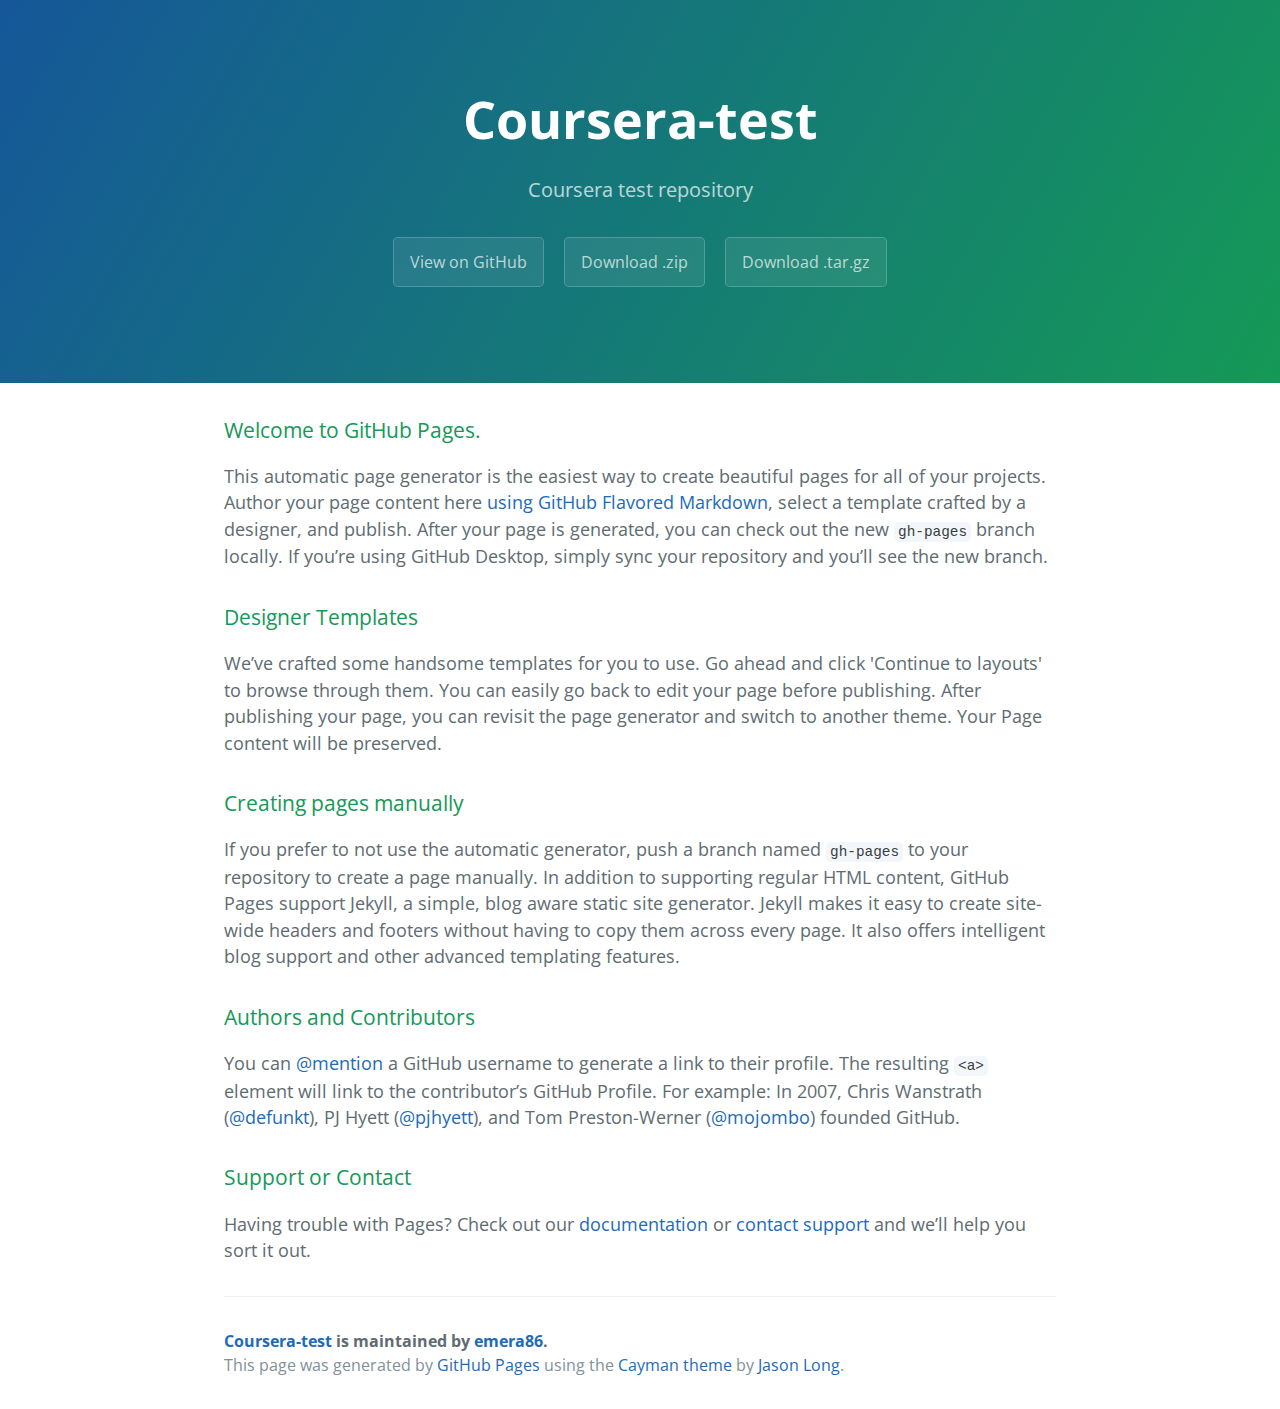
==== index.html @ e464d07b "Create gh-pages branch via GitHub" ====
<!DOCTYPE html>
<html lang="en-us">
  <head>
    <meta charset="UTF-8">
    <title>Coursera-test by emera86</title>
    <meta name="viewport" content="width=device-width, initial-scale=1">
    <link rel="stylesheet" type="text/css" href="stylesheets/normalize.css" media="screen">
    <link href='https://fonts.googleapis.com/css?family=Open+Sans:400,700' rel='stylesheet' type='text/css'>
    <link rel="stylesheet" type="text/css" href="stylesheets/stylesheet.css" media="screen">
    <link rel="stylesheet" type="text/css" href="stylesheets/github-light.css" media="screen">
  </head>
  <body>
    <section class="page-header">
      <h1 class="project-name">Coursera-test</h1>
      <h2 class="project-tagline">Coursera test repository</h2>
      <a href="https://github.com/emera86/coursera-test" class="btn">View on GitHub</a>
      <a href="https://github.com/emera86/coursera-test/zipball/master" class="btn">Download .zip</a>
      <a href="https://github.com/emera86/coursera-test/tarball/master" class="btn">Download .tar.gz</a>
    </section>

    <section class="main-content">
      <h3>
<a id="welcome-to-github-pages" class="anchor" href="#welcome-to-github-pages" aria-hidden="true"><span aria-hidden="true" class="octicon octicon-link"></span></a>Welcome to GitHub Pages.</h3>

<p>This automatic page generator is the easiest way to create beautiful pages for all of your projects. Author your page content here <a href="https://guides.github.com/features/mastering-markdown/">using GitHub Flavored Markdown</a>, select a template crafted by a designer, and publish. After your page is generated, you can check out the new <code>gh-pages</code> branch locally. If you’re using GitHub Desktop, simply sync your repository and you’ll see the new branch.</p>

<h3>
<a id="designer-templates" class="anchor" href="#designer-templates" aria-hidden="true"><span aria-hidden="true" class="octicon octicon-link"></span></a>Designer Templates</h3>

<p>We’ve crafted some handsome templates for you to use. Go ahead and click 'Continue to layouts' to browse through them. You can easily go back to edit your page before publishing. After publishing your page, you can revisit the page generator and switch to another theme. Your Page content will be preserved.</p>

<h3>
<a id="creating-pages-manually" class="anchor" href="#creating-pages-manually" aria-hidden="true"><span aria-hidden="true" class="octicon octicon-link"></span></a>Creating pages manually</h3>

<p>If you prefer to not use the automatic generator, push a branch named <code>gh-pages</code> to your repository to create a page manually. In addition to supporting regular HTML content, GitHub Pages support Jekyll, a simple, blog aware static site generator. Jekyll makes it easy to create site-wide headers and footers without having to copy them across every page. It also offers intelligent blog support and other advanced templating features.</p>

<h3>
<a id="authors-and-contributors" class="anchor" href="#authors-and-contributors" aria-hidden="true"><span aria-hidden="true" class="octicon octicon-link"></span></a>Authors and Contributors</h3>

<p>You can <a href="https://help.github.com/articles/basic-writing-and-formatting-syntax/#mentioning-users-and-teams" class="user-mention">@mention</a> a GitHub username to generate a link to their profile. The resulting <code>&lt;a&gt;</code> element will link to the contributor’s GitHub Profile. For example: In 2007, Chris Wanstrath (<a href="https://github.com/defunkt" class="user-mention">@defunkt</a>), PJ Hyett (<a href="https://github.com/pjhyett" class="user-mention">@pjhyett</a>), and Tom Preston-Werner (<a href="https://github.com/mojombo" class="user-mention">@mojombo</a>) founded GitHub.</p>

<h3>
<a id="support-or-contact" class="anchor" href="#support-or-contact" aria-hidden="true"><span aria-hidden="true" class="octicon octicon-link"></span></a>Support or Contact</h3>

<p>Having trouble with Pages? Check out our <a href="https://help.github.com/pages">documentation</a> or <a href="https://github.com/contact">contact support</a> and we’ll help you sort it out.</p>

      <footer class="site-footer">
        <span class="site-footer-owner"><a href="https://github.com/emera86/coursera-test">Coursera-test</a> is maintained by <a href="https://github.com/emera86">emera86</a>.</span>

        <span class="site-footer-credits">This page was generated by <a href="https://pages.github.com">GitHub Pages</a> using the <a href="https://github.com/jasonlong/cayman-theme">Cayman theme</a> by <a href="https://twitter.com/jasonlong">Jason Long</a>.</span>
      </footer>

    </section>

  
  </body>
</html>
---- stylesheets/stylesheet.css ----
* {
  box-sizing: border-box; }

body {
  padding: 0;
  margin: 0;
  font-family: "Open Sans", "Helvetica Neue", Helvetica, Arial, sans-serif;
  font-size: 16px;
  line-height: 1.5;
  color: #606c71; }

a {
  color: #1e6bb8;
  text-decoration: none; }
  a:hover {
    text-decoration: underline; }

.btn {
  display: inline-block;
  margin-bottom: 1rem;
  color: rgba(255, 255, 255, 0.7);
  background-color: rgba(255, 255, 255, 0.08);
  border-color: rgba(255, 255, 255, 0.2);
  border-style: solid;
  border-width: 1px;
  border-radius: 0.3rem;
  transition: color 0.2s, background-color 0.2s, border-color 0.2s; }
  .btn + .btn {
    margin-left: 1rem; }

.btn:hover {
  color: rgba(255, 255, 255, 0.8);
  text-decoration: none;
  background-color: rgba(255, 255, 255, 0.2);
  border-color: rgba(255, 255, 255, 0.3); }

@media screen and (min-width: 64em) {
  .btn {
    padding: 0.75rem 1rem; } }

@media screen and (min-width: 42em) and (max-width: 64em) {
  .btn {
    padding: 0.6rem 0.9rem;
    font-size: 0.9rem; } }

@media screen and (max-width: 42em) {
  .btn {
    display: block;
    width: 100%;
    padding: 0.75rem;
    font-size: 0.9rem; }
    .btn + .btn {
      margin-top: 1rem;
      margin-left: 0; } }

.page-header {
  color: #fff;
  text-align: center;
  background-color: #159957;
  background-image: linear-gradient(120deg, #155799, #159957); }

@media screen and (min-width: 64em) {
  .page-header {
    padding: 5rem 6rem; } }

@media screen and (min-width: 42em) and (max-width: 64em) {
  .page-header {
    padding: 3rem 4rem; } }

@media screen and (max-width: 42em) {
  .page-header {
    padding: 2rem 1rem; } }

.project-name {
  margin-top: 0;
  margin-bottom: 0.1rem; }

@media screen and (min-width: 64em) {
  .project-name {
    font-size: 3.25rem; } }

@media screen and (min-width: 42em) and (max-width: 64em) {
  .project-name {
    font-size: 2.25rem; } }

@media screen and (max-width: 42em) {
  .project-name {
    font-size: 1.75rem; } }

.project-tagline {
  margin-bottom: 2rem;
  font-weight: normal;
  opacity: 0.7; }

@media screen and (min-width: 64em) {
  .project-tagline {
    font-size: 1.25rem; } }

@media screen and (min-width: 42em) and (max-width: 64em) {
  .project-tagline {
    font-size: 1.15rem; } }

@media screen and (max-width: 42em) {
  .project-tagline {
    font-size: 1rem; } }

.main-content :first-child {
  margin-top: 0; }
.main-content img {
  max-width: 100%; }
.main-content h1, .main-content h2, .main-content h3, .main-content h4, .main-content h5, .main-content h6 {
  margin-top: 2rem;
  margin-bottom: 1rem;
  font-weight: normal;
  color: #159957; }
.main-content p {
  margin-bottom: 1em; }
.main-content code {
  padding: 2px 4px;
  font-family: Consolas, "Liberation Mono", Menlo, Courier, monospace;
  font-size: 0.9rem;
  color: #383e41;
  background-color: #f3f6fa;
  border-radius: 0.3rem; }
.main-content pre {
  padding: 0.8rem;
  margin-top: 0;
  margin-bottom: 1rem;
  font: 1rem Consolas, "Liberation Mono", Menlo, Courier, monospace;
  color: #567482;
  word-wrap: normal;
  background-color: #f3f6fa;
  border: solid 1px #dce6f0;
  border-radius: 0.3rem; }
  .main-content pre > code {
    padding: 0;
    margin: 0;
    font-size: 0.9rem;
    color: #567482;
    word-break: normal;
    white-space: pre;
    background: transparent;
    border: 0; }
.main-content .highlight {
  margin-bottom: 1rem; }
  .main-content .highlight pre {
    margin-bottom: 0;
    word-break: normal; }
.main-content .highlight pre, .main-content pre {
  padding: 0.8rem;
  overflow: auto;
  font-size: 0.9rem;
  line-height: 1.45;
  border-radius: 0.3rem; }
.main-content pre code, .main-content pre tt {
  display: inline;
  max-width: initial;
  padding: 0;
  margin: 0;
  overflow: initial;
  line-height: inherit;
  word-wrap: normal;
  background-color: transparent;
  border: 0; }
  .main-content pre code:before, .main-content pre code:after, .main-content pre tt:before, .main-content pre tt:after {
    content: normal; }
.main-content ul, .main-content ol {
  margin-top: 0; }
.main-content blockquote {
  padding: 0 1rem;
  margin-left: 0;
  color: #819198;
  border-left: 0.3rem solid #dce6f0; }
  .main-content blockquote > :first-child {
    margin-top: 0; }
  .main-content blockquote > :last-child {
    margin-bottom: 0; }
.main-content table {
  display: block;
  width: 100%;
  overflow: auto;
  word-break: normal;
  word-break: keep-all; }
  .main-content table th {
    font-weight: bold; }
  .main-content table th, .main-content table td {
    padding: 0.5rem 1rem;
    border: 1px solid #e9ebec; }
.main-content dl {
  padding: 0; }
  .main-content dl dt {
    padding: 0;
    margin-top: 1rem;
    font-size: 1rem;
    font-weight: bold; }
  .main-content dl dd {
    padding: 0;
    margin-bottom: 1rem; }
.main-content hr {
  height: 2px;
  padding: 0;
  margin: 1rem 0;
  background-color: #eff0f1;
  border: 0; }

@media screen and (min-width: 64em) {
  .main-content {
    max-width: 64rem;
    padding: 2rem 6rem;
    margin: 0 auto;
    font-size: 1.1rem; } }

@media screen and (min-width: 42em) and (max-width: 64em) {
  .main-content {
    padding: 2rem 4rem;
    font-size: 1.1rem; } }

@media screen and (max-width: 42em) {
  .main-content {
    padding: 2rem 1rem;
    font-size: 1rem; } }

.site-footer {
  padding-top: 2rem;
  margin-top: 2rem;
  border-top: solid 1px #eff0f1; }

.site-footer-owner {
  display: block;
  font-weight: bold; }

.site-footer-credits {
  color: #819198; }

@media screen and (min-width: 64em) {
  .site-footer {
    font-size: 1rem; } }

@media screen and (min-width: 42em) and (max-width: 64em) {
  .site-footer {
    font-size: 1rem; } }

@media screen and (max-width: 42em) {
  .site-footer {
    font-size: 0.9rem; } }
---- stylesheets/github-light.css ----
/*
The MIT License (MIT)

Copyright (c) 2015 GitHub, Inc.

Permission is hereby granted, free of charge, to any person obtaining a copy
of this software and associated documentation files (the "Software"), to deal
in the Software without restriction, including without limitation the rights
to use, copy, modify, merge, publish, distribute, sublicense, and/or sell
copies of the Software, and to permit persons to whom the Software is
furnished to do so, subject to the following conditions:

The above copyright notice and this permission notice shall be included in all
copies or substantial portions of the Software.

THE SOFTWARE IS PROVIDED "AS IS", WITHOUT WARRANTY OF ANY KIND, EXPRESS OR
IMPLIED, INCLUDING BUT NOT LIMITED TO THE WARRANTIES OF MERCHANTABILITY,
FITNESS FOR A PARTICULAR PURPOSE AND NONINFRINGEMENT. IN NO EVENT SHALL THE
AUTHORS OR COPYRIGHT HOLDERS BE LIABLE FOR ANY CLAIM, DAMAGES OR OTHER
LIABILITY, WHETHER IN AN ACTION OF CONTRACT, TORT OR OTHERWISE, ARISING FROM,
OUT OF OR IN CONNECTION WITH THE SOFTWARE OR THE USE OR OTHER DEALINGS IN THE
SOFTWARE.

*/

.pl-c /* comment */ {
  color: #969896;
}

.pl-c1      /* constant, markup.raw, meta.diff.header, meta.module-reference, meta.property-name, support, support.constant, support.variable, variable.other.constant */,
.pl-s .pl-v /* string variable */ {
  color: #0086b3;
}

.pl-e  /* entity */,
.pl-en /* entity.name */ {
  color: #795da3;
}

.pl-s .pl-s1 /* string source */,
.pl-smi      /* storage.modifier.import, storage.modifier.package, storage.type.java, variable.other, variable.parameter.function */ {
  color: #333;
}

.pl-ent /* entity.name.tag */ {
  color: #63a35c;
}

.pl-k /* keyword, storage, storage.type */ {
  color: #a71d5d;
}

.pl-pds              /* punctuation.definition.string, string.regexp.character-class */,
.pl-s                /* string */,
.pl-s .pl-pse .pl-s1 /* string punctuation.section.embedded source */,
.pl-sr               /* string.regexp */,
.pl-sr .pl-cce       /* string.regexp constant.character.escape */,
.pl-sr .pl-sra       /* string.regexp string.regexp.arbitrary-repitition */,
.pl-sr .pl-sre       /* string.regexp source.ruby.embedded */ {
  color: #183691;
}

.pl-v /* variable */ {
  color: #ed6a43;
}

.pl-id /* invalid.deprecated */ {
  color: #b52a1d;
}

.pl-ii /* invalid.illegal */ {
  background-color: #b52a1d;
  color: #f8f8f8;
}

.pl-sr .pl-cce /* string.regexp constant.character.escape */ {
  color: #63a35c;
  font-weight: bold;
}

.pl-ml /* markup.list */ {
  color: #693a17;
}

.pl-mh        /* markup.heading */,
.pl-mh .pl-en /* markup.heading entity.name */,
.pl-ms        /* meta.separator */ {
  color: #1d3e81;
  font-weight: bold;
}

.pl-mq /* markup.quote */ {
  color: #008080;
}

.pl-mi /* markup.italic */ {
  color: #333;
  font-style: italic;
}

.pl-mb /* markup.bold */ {
  color: #333;
  font-weight: bold;
}

.pl-md /* markup.deleted, meta.diff.header.from-file */ {
  background-color: #ffecec;
  color: #bd2c00;
}

.pl-mi1 /* markup.inserted, meta.diff.header.to-file */ {
  background-color: #eaffea;
  color: #55a532;
}

.pl-mdr /* meta.diff.range */ {
  color: #795da3;
  font-weight: bold;
}

.pl-mo /* meta.output */ {
  color: #1d3e81;
}
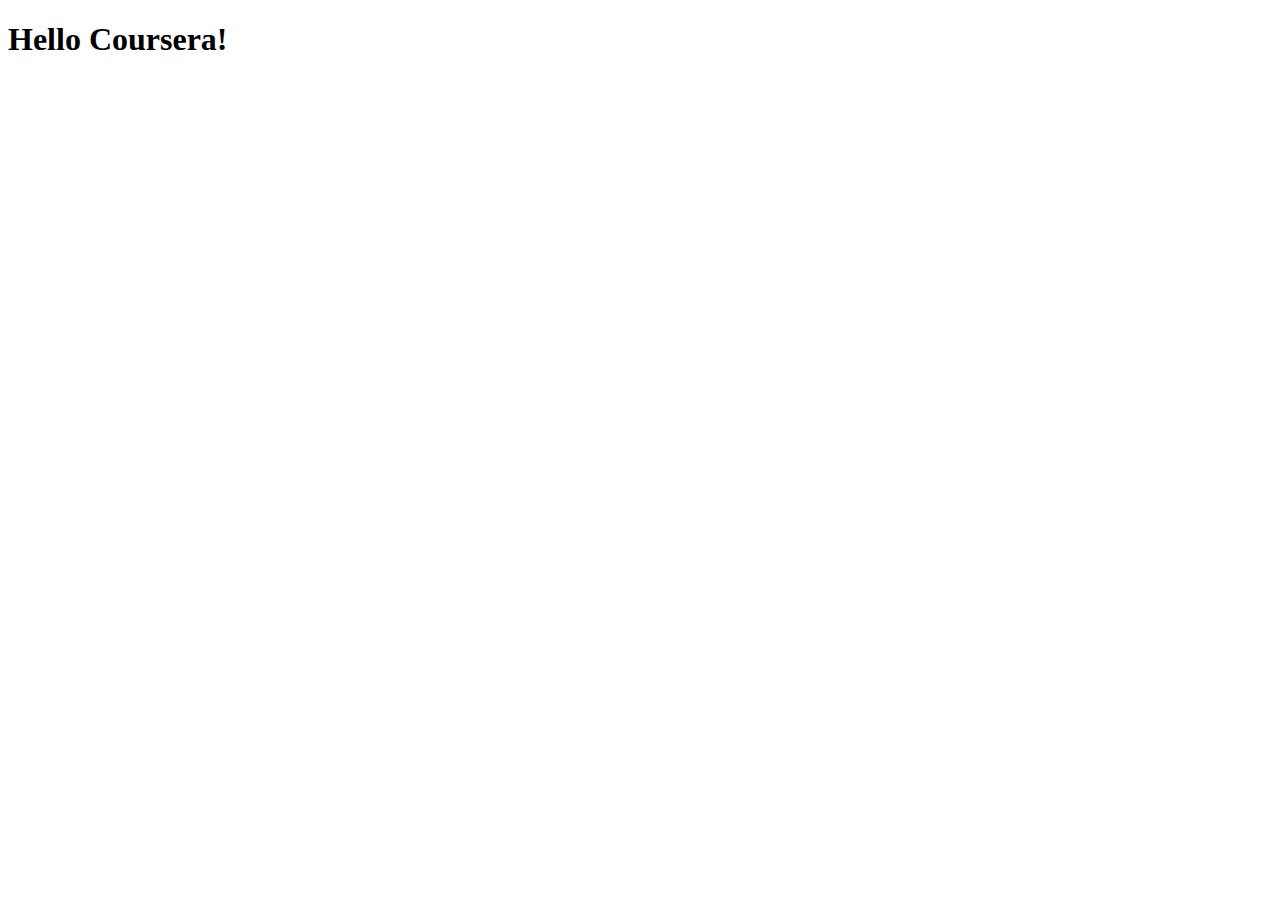
==== commit bacb8f93: "Add files via upload" ====
--- a/index.html
+++ b/index.html
@@ -1,57 +1,30 @@
-<!DOCTYPE html>
-<html lang="en-us">
+<!doctype html>
+<html lang="en">
   <head>
-    <meta charset="UTF-8">
-    <title>Coursera-test by emera86</title>
+    <meta charset="utf-8">
+    <meta http-equiv="X-UA-Compatible" content="IE=edge">
     <meta name="viewport" content="width=device-width, initial-scale=1">
-    <link rel="stylesheet" type="text/css" href="stylesheets/normalize.css" media="screen">
-    <link href='https://fonts.googleapis.com/css?family=Open+Sans:400,700' rel='stylesheet' type='text/css'>
-    <link rel="stylesheet" type="text/css" href="stylesheets/stylesheet.css" media="screen">
-    <link rel="stylesheet" type="text/css" href="stylesheets/github-light.css" media="screen">
+
+    <!-- HTML5 shim and Respond.js for IE8 support of HTML5 elements and media queries -->
+    <!-- WARNING: Respond.js doesn't work if you view the page via file:// -->
+    <!--[if lt IE 9]>
+      <script src="https://oss.maxcdn.com/html5shiv/3.7.2/html5shiv.min.js"></script>
+      <script src="https://oss.maxcdn.com/respond/1.4.2/respond.min.js"></script>
+    <![endif]-->
+
+    <title>Boostrap Starter Page</title>
+    <!-- Definimos primero el de bootstrap para luego modificarlo con el nuestro y no al revés-->
+    <link rel="stylesheet" href="css/bootstrap.min.css">
+    <link rel="stylesheet" href="css/styles.css">
   </head>
-  <body>
-    <section class="page-header">
-      <h1 class="project-name">Coursera-test</h1>
-      <h2 class="project-tagline">Coursera test repository</h2>
-      <a href="https://github.com/emera86/coursera-test" class="btn">View on GitHub</a>
-      <a href="https://github.com/emera86/coursera-test/zipball/master" class="btn">Download .zip</a>
-      <a href="https://github.com/emera86/coursera-test/tarball/master" class="btn">Download .tar.gz</a>
-    </section>
+<body>
 
-    <section class="main-content">
-      <h3>
-<a id="welcome-to-github-pages" class="anchor" href="#welcome-to-github-pages" aria-hidden="true"><span aria-hidden="true" class="octicon octicon-link"></span></a>Welcome to GitHub Pages.</h3>
+  <h1>Hello Coursera!</h1>
 
-<p>This automatic page generator is the easiest way to create beautiful pages for all of your projects. Author your page content here <a href="https://guides.github.com/features/mastering-markdown/">using GitHub Flavored Markdown</a>, select a template crafted by a designer, and publish. After your page is generated, you can check out the new <code>gh-pages</code> branch locally. If you’re using GitHub Desktop, simply sync your repository and you’ll see the new branch.</p>
-
-<h3>
-<a id="designer-templates" class="anchor" href="#designer-templates" aria-hidden="true"><span aria-hidden="true" class="octicon octicon-link"></span></a>Designer Templates</h3>
-
-<p>We’ve crafted some handsome templates for you to use. Go ahead and click 'Continue to layouts' to browse through them. You can easily go back to edit your page before publishing. After publishing your page, you can revisit the page generator and switch to another theme. Your Page content will be preserved.</p>
-
-<h3>
-<a id="creating-pages-manually" class="anchor" href="#creating-pages-manually" aria-hidden="true"><span aria-hidden="true" class="octicon octicon-link"></span></a>Creating pages manually</h3>
-
-<p>If you prefer to not use the automatic generator, push a branch named <code>gh-pages</code> to your repository to create a page manually. In addition to supporting regular HTML content, GitHub Pages support Jekyll, a simple, blog aware static site generator. Jekyll makes it easy to create site-wide headers and footers without having to copy them across every page. It also offers intelligent blog support and other advanced templating features.</p>
-
-<h3>
-<a id="authors-and-contributors" class="anchor" href="#authors-and-contributors" aria-hidden="true"><span aria-hidden="true" class="octicon octicon-link"></span></a>Authors and Contributors</h3>
-
-<p>You can <a href="https://help.github.com/articles/basic-writing-and-formatting-syntax/#mentioning-users-and-teams" class="user-mention">@mention</a> a GitHub username to generate a link to their profile. The resulting <code>&lt;a&gt;</code> element will link to the contributor’s GitHub Profile. For example: In 2007, Chris Wanstrath (<a href="https://github.com/defunkt" class="user-mention">@defunkt</a>), PJ Hyett (<a href="https://github.com/pjhyett" class="user-mention">@pjhyett</a>), and Tom Preston-Werner (<a href="https://github.com/mojombo" class="user-mention">@mojombo</a>) founded GitHub.</p>
-
-<h3>
-<a id="support-or-contact" class="anchor" href="#support-or-contact" aria-hidden="true"><span aria-hidden="true" class="octicon octicon-link"></span></a>Support or Contact</h3>
-
-<p>Having trouble with Pages? Check out our <a href="https://help.github.com/pages">documentation</a> or <a href="https://github.com/contact">contact support</a> and we’ll help you sort it out.</p>
-
-      <footer class="site-footer">
-        <span class="site-footer-owner"><a href="https://github.com/emera86/coursera-test">Coursera-test</a> is maintained by <a href="https://github.com/emera86">emera86</a>.</span>
-
-        <span class="site-footer-credits">This page was generated by <a href="https://pages.github.com">GitHub Pages</a> using the <a href="https://github.com/jasonlong/cayman-theme">Cayman theme</a> by <a href="https://twitter.com/jasonlong">Jason Long</a>.</span>
-      </footer>
-
-    </section>
-
-  
-  </body>
+  <!-- jQuery (Bootstrap JS plugins depend on it) -->
+  <!-- Definimos primero el general, luego el de bootstrap y finalmente el nuestro para customizar-->
+  <script src="js/jquery-1.11.3.min.js"></script>
+  <script src="js/bootstrap.min.js"></script>
+  <script src="js/script.js"></script>
+</body>
 </html>
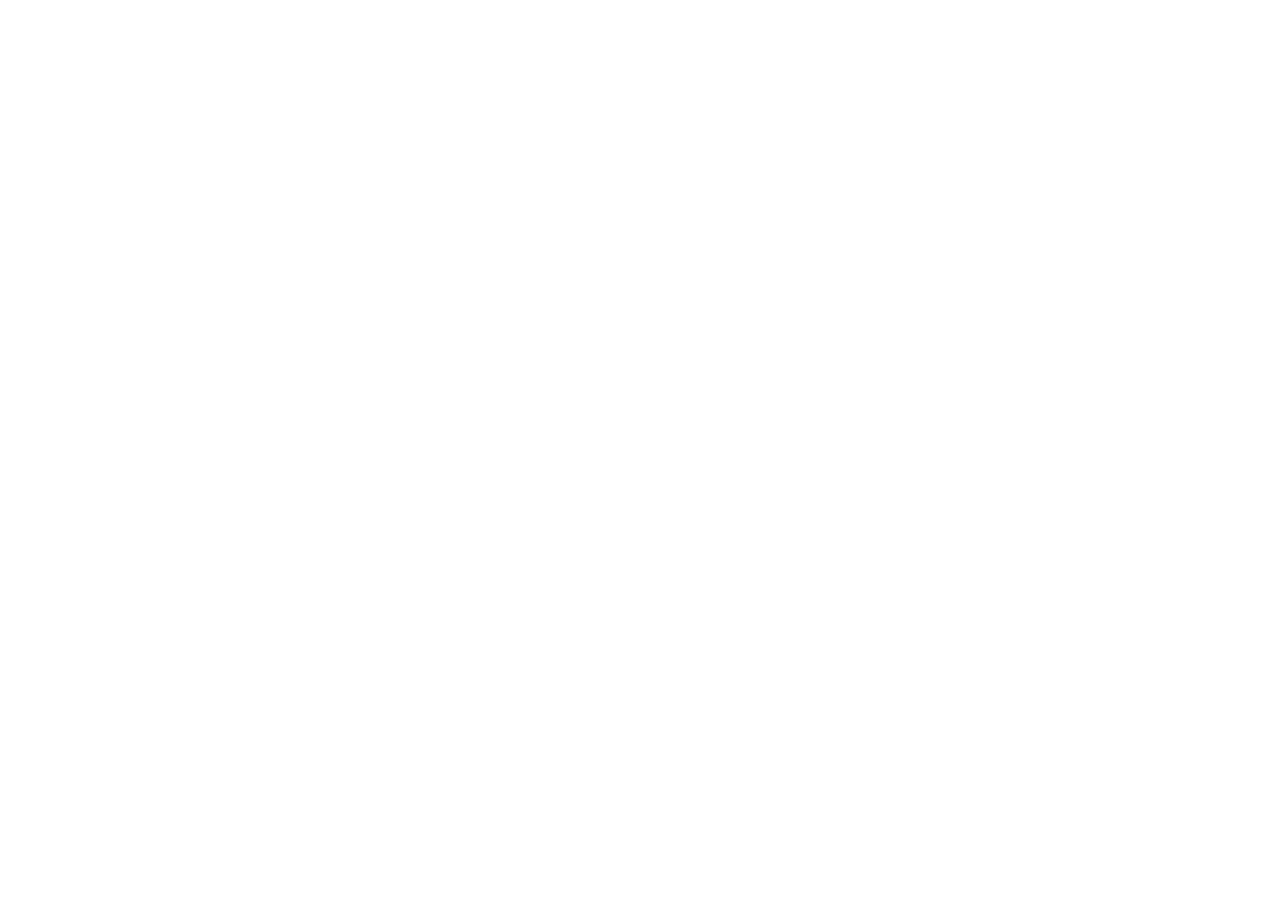
==== commit 6a301926: "struc1" ====
--- a/index.html
+++ b/index.html
@@ -19,7 +19,17 @@
   </head>
 <body>
 
-  <h1>Hello Coursera!</h1>
+  <!-- ****************************************************************************************** -->
+  <!-- header: navbar -->
+  <!-- ****************************************************************************************** -->
+
+
+  <!-- ****************************************************************************************** -->
+  <!-- main content -->
+  <!-- ****************************************************************************************** -->
+
+
+  <!-- ****************************************************************************************** -->
 
   <!-- jQuery (Bootstrap JS plugins depend on it) -->
   <!-- Definimos primero el general, luego el de bootstrap y finalmente el nuestro para customizar-->
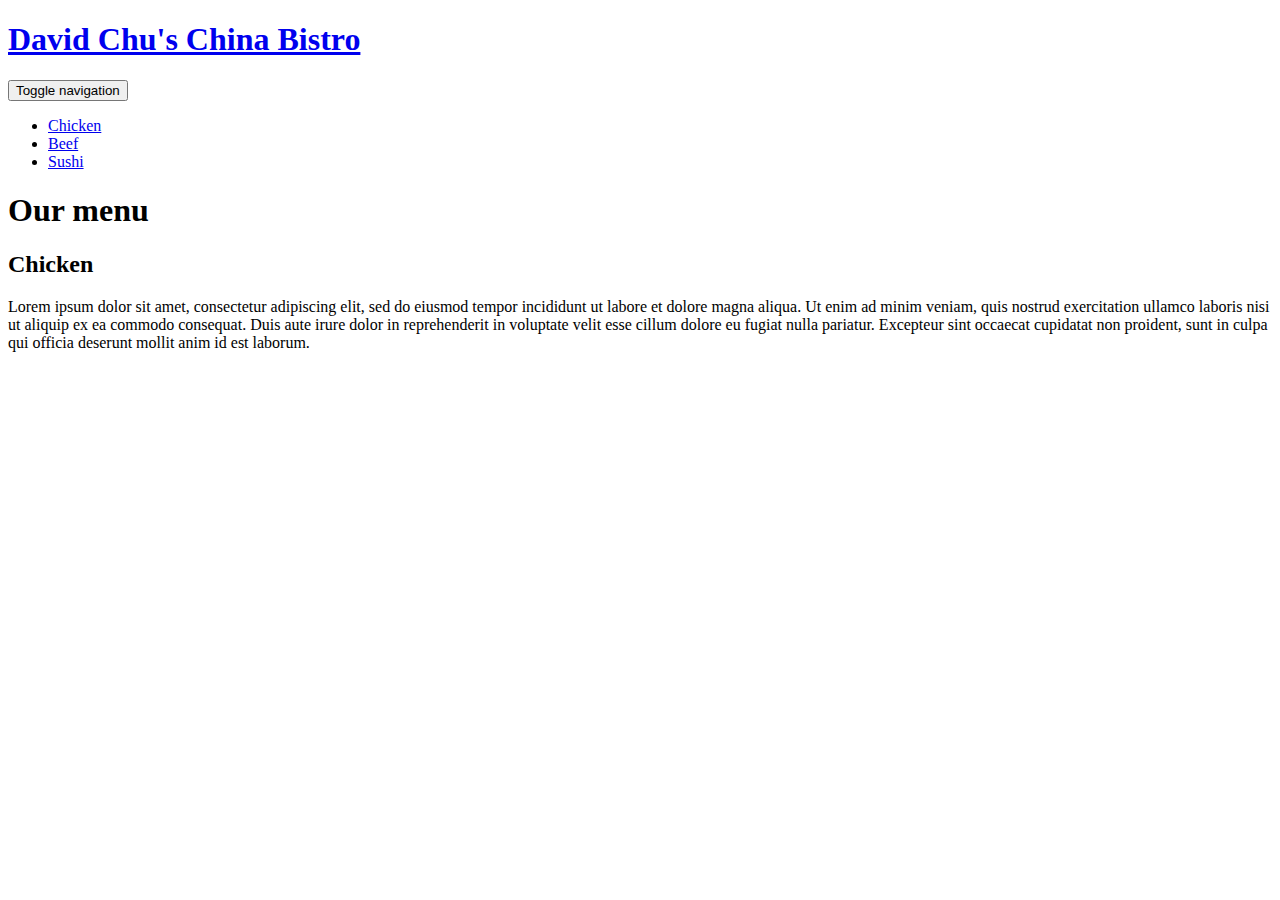
==== commit 4810ed42: "struc2" ====
--- a/index.html
+++ b/index.html
@@ -23,11 +23,45 @@
   <!-- header: navbar -->
   <!-- ****************************************************************************************** -->
 
+<header>
+    <nav id="header-nav" class="navbar navbar-default">
+      <div class="container">
+
+        <div class="navbar-header">
+          <div class="navbar-brand">
+            <a href="index.html"><h1>David Chu's China Bistro</h1></a>
+          </div>
+          <button type="button" class="navbar-toggle collapsed" data-toggle="collapse" data-target="#collapsable-nav" aria-expanded="false">
+            <span class="sr-only">Toggle navigation</span>
+            <span class="icon-bar"></span>
+            <span class="icon-bar"></span>
+            <span class="icon-bar"></span>
+          </button>
+        </div>
+
+        <div id="collapsable-nav" class="collapse navbar-collapse">
+           <ul id="nav-list" class="nav navbar-nav navbar-right">
+            <li><a href=#chicken">Chicken</a></li>
+            <li><a href=#beef">Beef</a></li>
+            <li><a href=#sushi">Sushi</a></li>
+          </ul>
+        </div><!-- .collapse .navbar-collapse -->
+
+      </div><!-- .container -->
+    </nav><!-- #header-nav -->
+  </header>
 
   <!-- ****************************************************************************************** -->
   <!-- main content -->
   <!-- ****************************************************************************************** -->
 
+  <h1>Our menu</h1>
+  <section class="col-lg-12">
+  <div class="menubox">
+    <h2 id="chicken">Chicken</h2>
+    <p> Lorem ipsum dolor sit amet, consectetur adipiscing elit, sed do eiusmod tempor incididunt ut labore et dolore magna aliqua. Ut enim ad minim veniam, quis nostrud exercitation ullamco laboris nisi ut aliquip ex ea commodo consequat. Duis aute irure dolor in reprehenderit in voluptate velit esse cillum dolore eu fugiat nulla pariatur. Excepteur sint occaecat cupidatat non proident, sunt in culpa qui officia deserunt mollit anim id est laborum.</p>
+  </div>
+  </section>
 
   <!-- ****************************************************************************************** -->
 
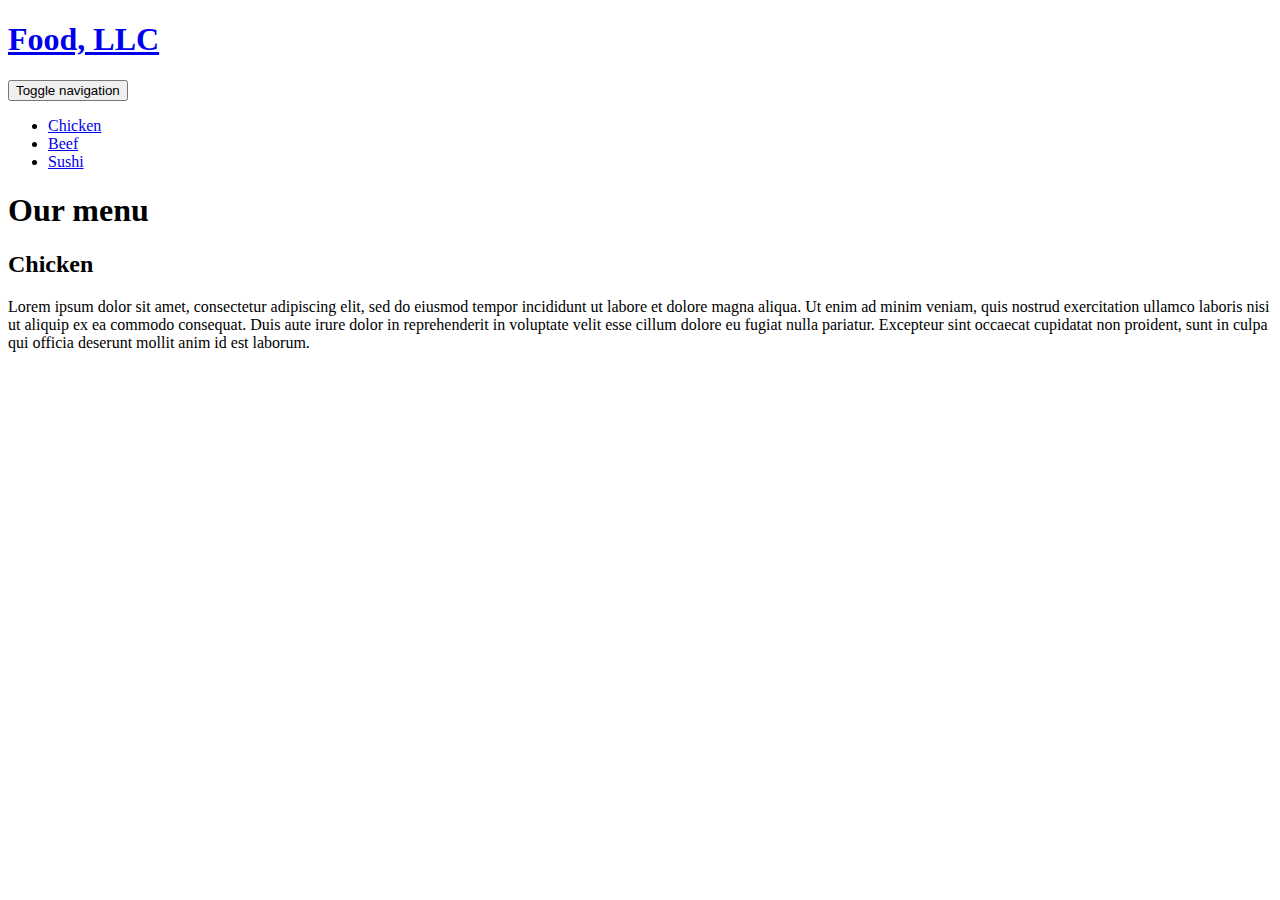
==== commit f24de5b0: "struc3" ====
--- a/index.html
+++ b/index.html
@@ -12,7 +12,7 @@
       <script src="https://oss.maxcdn.com/respond/1.4.2/respond.min.js"></script>
     <![endif]-->
 
-    <title>Boostrap Starter Page</title>
+    <title>Module 3 Assignment</title>
     <!-- Definimos primero el de bootstrap para luego modificarlo con el nuestro y no al revés-->
     <link rel="stylesheet" href="css/bootstrap.min.css">
     <link rel="stylesheet" href="css/styles.css">
@@ -23,13 +23,13 @@
   <!-- header: navbar -->
   <!-- ****************************************************************************************** -->
 
-<header>
+  <header>
     <nav id="header-nav" class="navbar navbar-default">
       <div class="container">
 
         <div class="navbar-header">
           <div class="navbar-brand">
-            <a href="index.html"><h1>David Chu's China Bistro</h1></a>
+            <a href="index.html"><h1>Food, LLC</h1></a>
           </div>
           <button type="button" class="navbar-toggle collapsed" data-toggle="collapse" data-target="#collapsable-nav" aria-expanded="false">
             <span class="sr-only">Toggle navigation</span>
